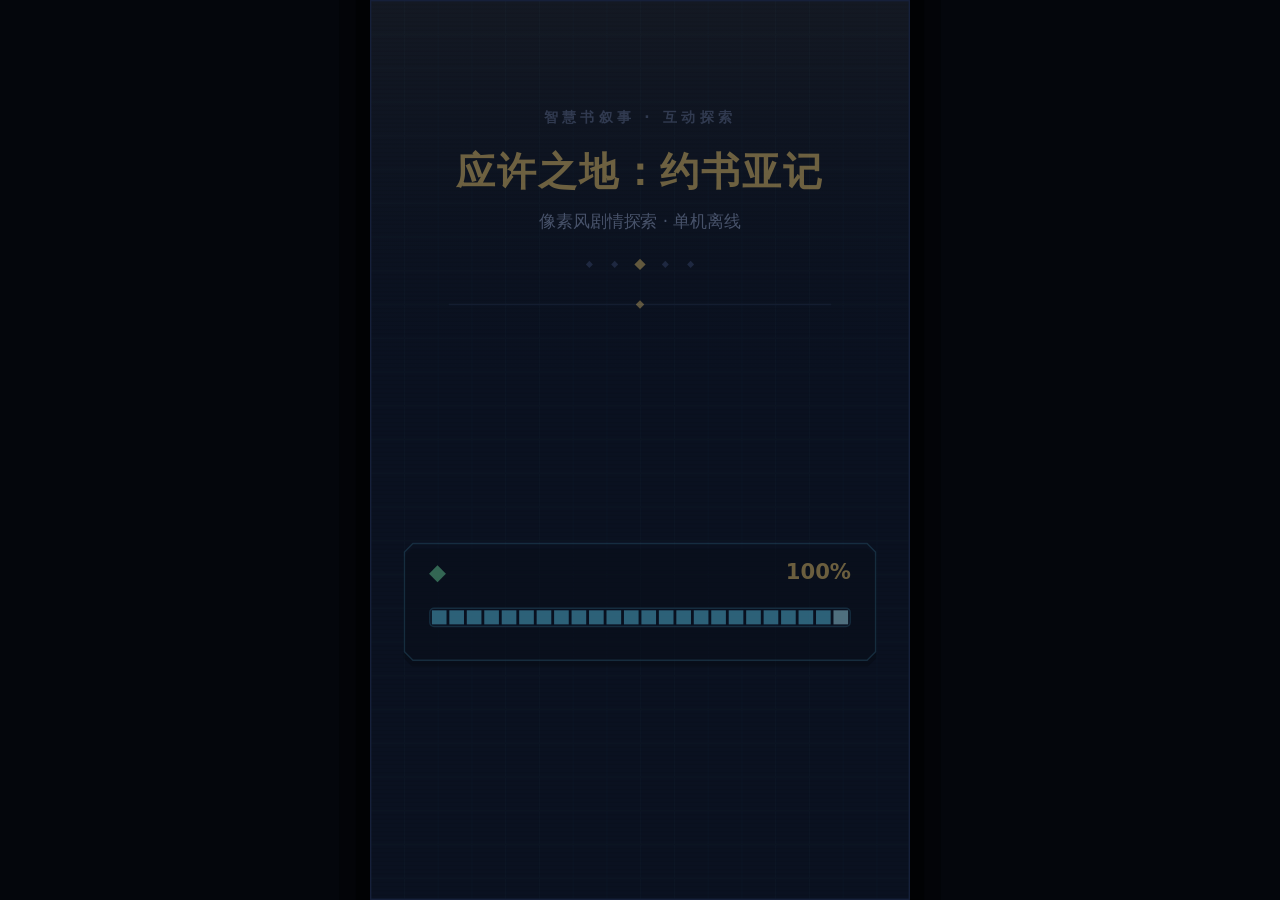
==== x/index.html @ a6945996 "首次测试" ====
<!doctype html>
<html lang="zh-CN">
<head>
  <meta charset="UTF-8">
  <meta name="viewport" content="width=device-width, initial-scale=1, viewport-fit=cover, user-scalable=no">
  <meta name="theme-color" content="#04060c">
  <meta name="description" content="《应许之地：约书亚记》像素风剧情探索游戏 · 本地单机版">
  <meta name="apple-mobile-web-app-capable" content="yes">
  <meta name="mobile-web-app-capable" content="yes">
  <meta name="apple-mobile-web-app-status-bar-style" content="black-translucent">
  <title>应许之地：约书亚记</title>
  <script type="module" crossorigin src="./assets/index-DoeVrsdF.js"></script>
  <link rel="stylesheet" crossorigin href="./assets/index-frSP74IQ.css">
</head>
<body>
  <canvas id="app" aria-label="游戏画面" role="img"></canvas>
  <noscript>此页面需要启用 JavaScript 才能运行游戏。</noscript>
</body>
</html>
---- x/assets/index-frSP74IQ.css ----
*{box-sizing:border-box;-webkit-user-select:none;user-select:none;-webkit-touch-callout:none;-webkit-user-drag:none;-webkit-tap-highlight-color:transparent}:root{--safe-top: env(safe-area-inset-top, 0px);--safe-right: env(safe-area-inset-right, 0px);--safe-bottom: env(safe-area-inset-bottom, 0px);--safe-left: env(safe-area-inset-left, 0px)}html,body{width:100%;height:100%;margin:0;overflow:hidden;background:#04060c;overscroll-behavior:none;touch-action:none}body{position:fixed;inset:0;-webkit-user-select:none;user-select:none;-webkit-touch-callout:none;-webkit-tap-highlight-color:transparent;font-family:PingFang SC,Hiragino Sans GB,Microsoft YaHei,system-ui,sans-serif}canvas{display:block;width:100%;height:100%;touch-action:none;-webkit-user-select:none;user-select:none;-webkit-touch-callout:none;-webkit-tap-highlight-color:transparent;outline:none}noscript{position:absolute;inset:0;display:flex;align-items:center;justify-content:center;color:#93a3c6;font-size:14px}
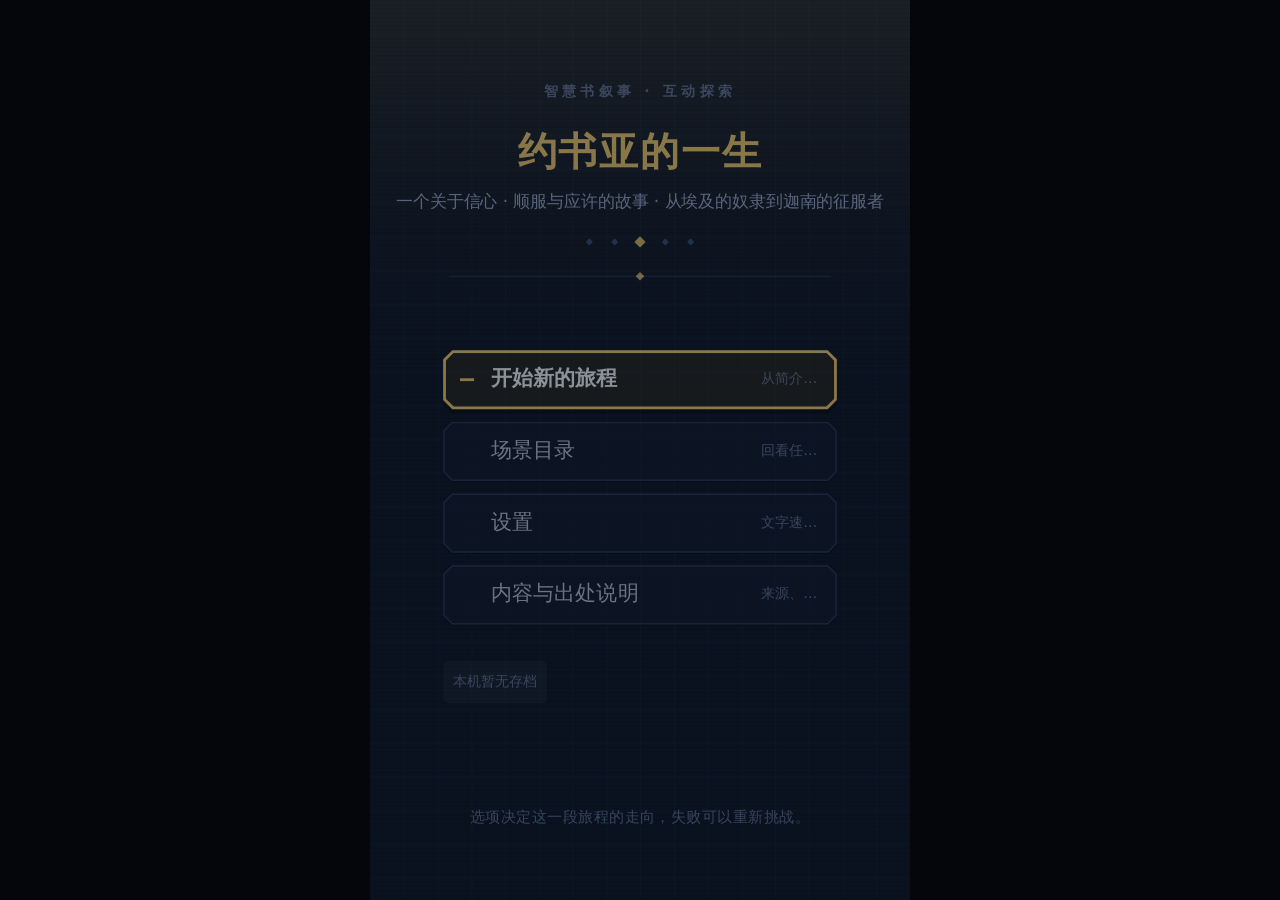
==== commit 0be3900e: "重新打包" ====
--- a/x/index.html
+++ b/x/index.html
@@ -9,7 +9,7 @@
   <meta name="mobile-web-app-capable" content="yes">
   <meta name="apple-mobile-web-app-status-bar-style" content="black-translucent">
   <title>应许之地：约书亚记</title>
-  <script type="module" crossorigin src="./assets/index-DoeVrsdF.js"></script>
+  <script type="module" crossorigin src="./assets/loading-CKiOBVZF.js"></script>
   <link rel="stylesheet" crossorigin href="./assets/index-frSP74IQ.css">
 </head>
 <body>
